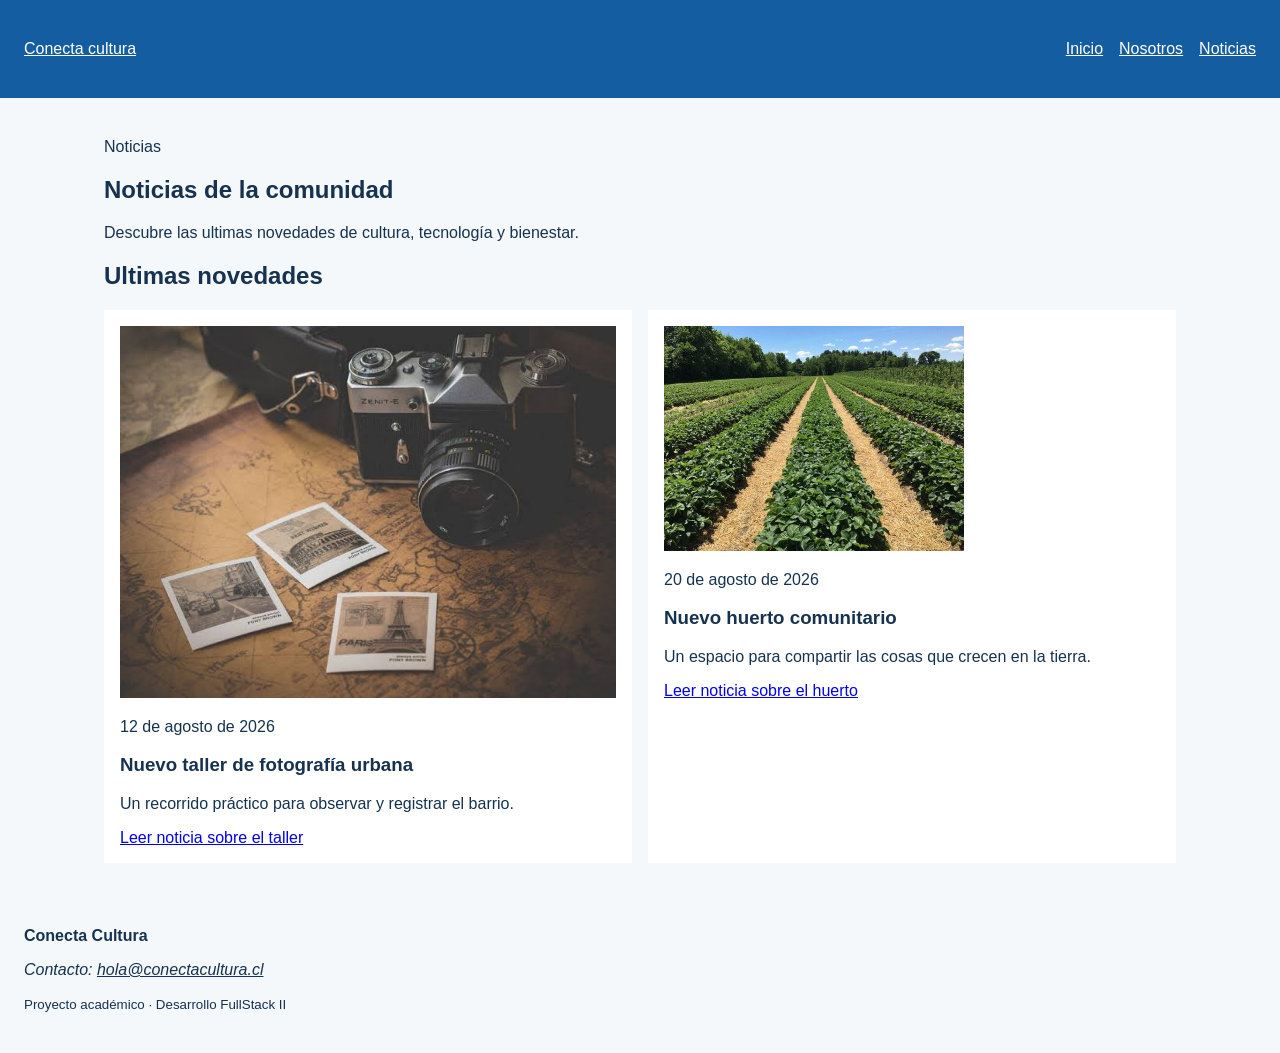
==== noticias.html @ 14e7da45 "feat: agregar noticias y primer detalle" ====
<!DOCTYPE html>
<html lang="es">
<head>
  <meta charset="UTF-8">
  <meta name="viewport" content="width=device-width, initial-scale=1.0">
  <meta name="description" content="Talleres y actividades de Conecta Cultura">
  <title>Noticias | Conecta Cultura</title>
  <link rel="stylesheet" href="assets/css/estilos.css">
</head>
<body>
  <a class="salto-contenido" href="#contenido-principal">Ir al contenido</a>
  <header class="cabecera-sitio">
    <a class="marca" href="index.html">Conecta cultura</a>
    <nav aria-label="Navegación principal">
      <ul class="menu">
        <li><a href="index.html">Inicio</a></li>
        <li><a href="nosotros.html">Nosotros</a></li>
        <li><a href="noticias.html" aria-current="page">Noticias</a></li>
      </ul>
    </nav>
  </header>

  <main id="Noticias">
    <section class="presentacion">
        <p class="etiqueta">Noticias</p>
      <h1>Noticias de la comunidad</h1>
      <p>Descubre las ultimas novedades de cultura, tecnología y bienestar.</p>
    </section>
    <section aria-labelledby="titulo-actividades">
      <h2 id="titulo-actividades">Ultimas novedades</h2>
      <div class="grilla-tarjetas">
        <article class="tarjeta">
        <img src="assets/img/fotografia.jpg"
            alt="Participantes de un taller de fotografía urbana">
        <p><time datetime="2026-08-12">12 de agosto de 2026</time></p>
        <h3>Nuevo taller de fotografía urbana</h3>
        <p>Un recorrido práctico para observar y registrar el barrio.</p>
        <a href="noticia-detalle-1.html">Leer noticia sobre el taller</a>
        </article>

        <article class="tarjeta">
        <img src="assets/img/huerto.jpg"
            alt="Participantes de un huerto comunitario">
        <p><time datetime="2026-08-20">20 de agosto de 2026</time></p>
        <h3>Nuevo huerto comunitario</h3>
        <p>Un espacio para compartir las cosas que crecen en la tierra.</p>
        <a href="noticia-detalle-2.html">Leer noticia sobre el huerto</a>
        </article>

      </div>
    </section>

  </main>

  <footer class="pie-sitio">
    <p><strong>Conecta Cultura</strong></p>
    <address>Contacto: <a href="mailto:hola@conectacultura.cl">hola@conectacultura.cl</a></address>
    <p><small>Proyecto académico · Desarrollo FullStack II</small></p>
  </footer>
  <script src="assets/js/app.js"></script>
</body>
</html>
---- assets/css/estilos.css ----
* {
    box-sizing: border-box;
}
body {
    margin: 0;
    font-family: Arial, sans-serif;
    color: #16324f;
    background-color: #f4f8fb;
}
header,
main,
footer {
    padding: 1.5rem;
}
header {
    color: #ffffff;
    background-color: #145da0;
}
button {
    padding: 0.75rem 1rem;
    color: #ffffff;
    background-color: #2a7f62;
    border: 0;
    border-radius: 0.4rem;
    cursor: pointer;
}
.cabecera-sitio,
.menu,
.grilla-tarjetas {
  display: flex;
  gap: 1rem;
}

.cabecera-sitio {
  align-items: center;
  justify-content: space-between;
}

.menu {
  padding: 0;
  list-style: none;
}

.marca,
.menu a,
.pie-sitio a {
  color: inherit;
}

main {
  max-width: 70rem;
  margin-inline: auto;
}

.grilla-tarjetas {
  flex-wrap: wrap;
}

.tarjeta {
  flex: 1 1 18rem;
  padding: 1rem;
  background: #ffffff;
}

img {
  max-width: 100%;
  height: auto;
}

.salto-contenido {
  position: absolute;
  left: -10000px;
}

.salto-contenido:focus {
  position: static;
}
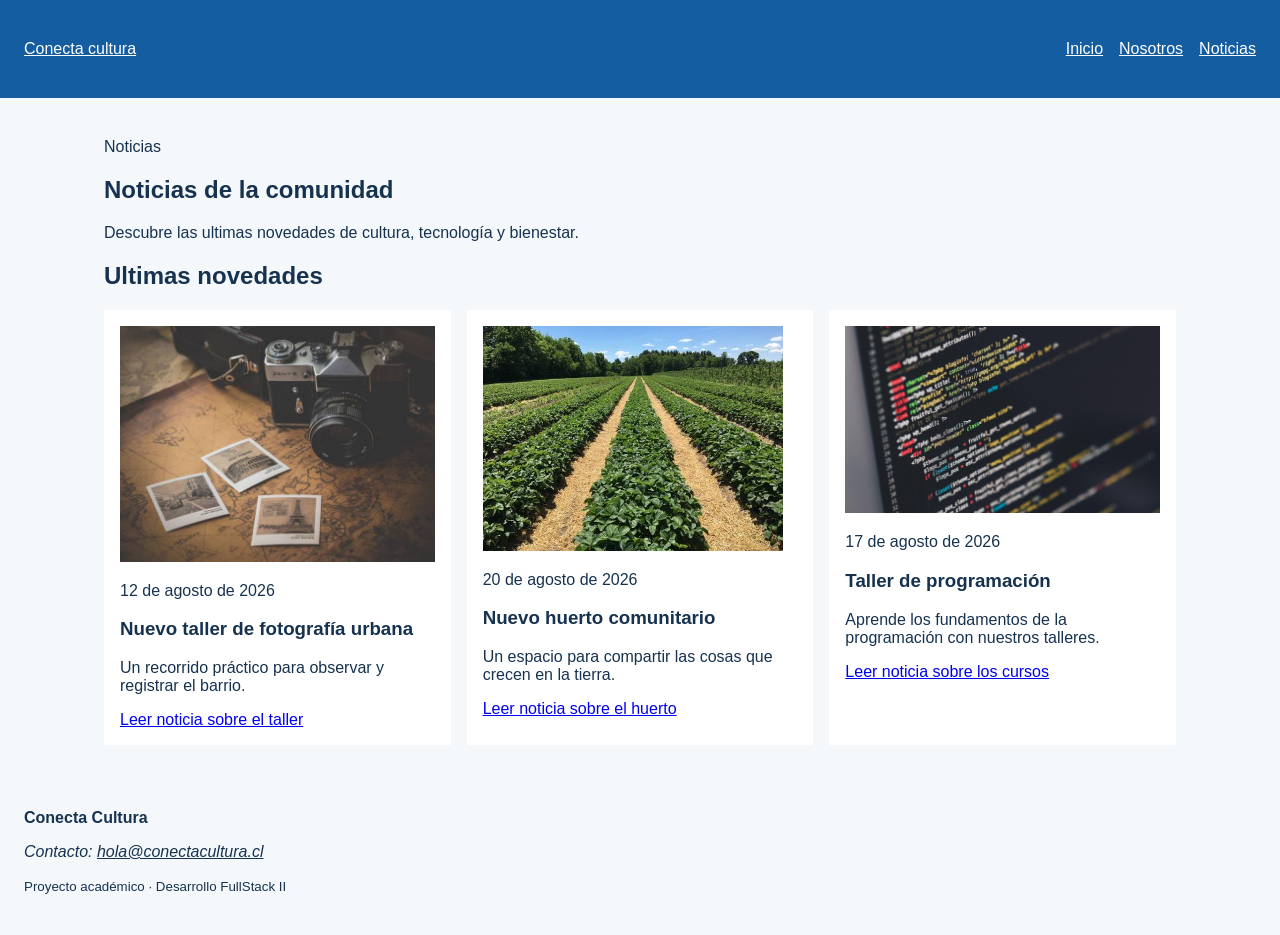
==== commit 52fa3236: "feat: ampliacion contenido comunitario" ====
--- a/noticias.html
+++ b/noticias.html
@@ -47,6 +47,15 @@
         <a href="noticia-detalle-2.html">Leer noticia sobre el huerto</a>
         </article>
 
+        <article class="tarjeta">
+        <img src="assets/img/programacion.jpg"
+            alt="Participantes de un taller de programación">
+        <p><time datetime="2026-08-17">17 de agosto de 2026</time></p>
+        <h3>Taller de programación</h3>
+        <p>Aprende los fundamentos de la programación con nuestros talleres.</p>
+        <a href="noticia-detalle-3.html">Leer noticia sobre los cursos</a>
+        </article>
+
       </div>
     </section>
 
